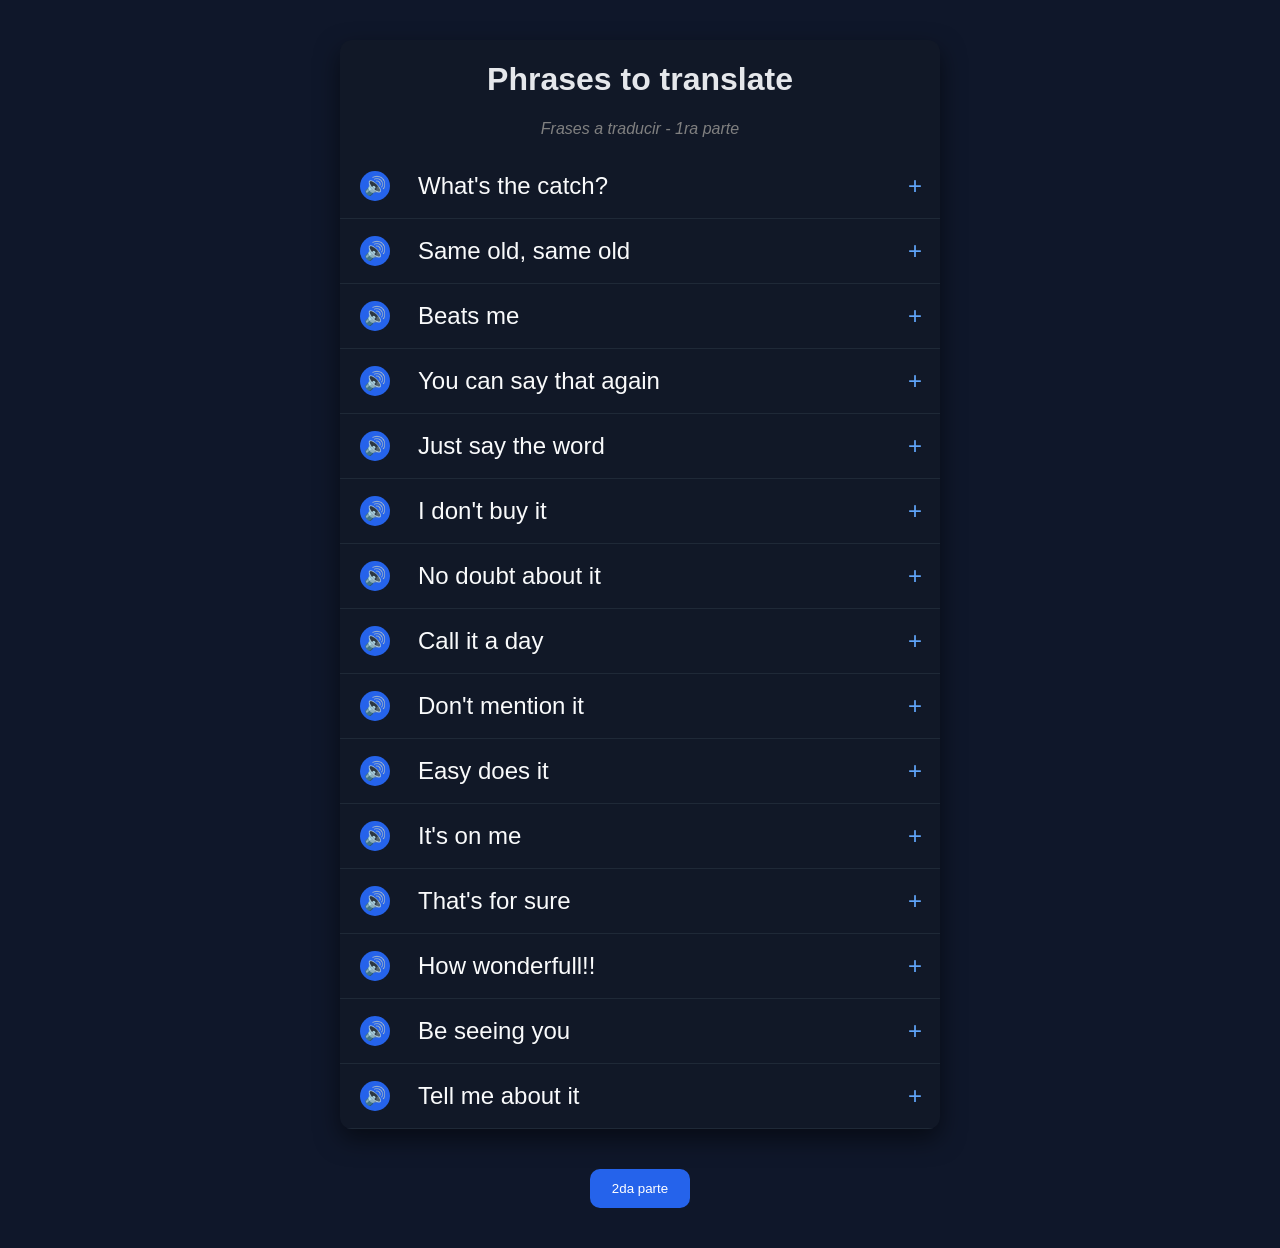
==== index.html @ 25a65ee1 "Primer commit" ====
<!DOCTYPE html>
<html>
<head>
	<meta charset="utf-8">
	<meta name="viewport" content="width=device-width, initial-scale=1">
	<title>Frases a traducir - 1ra parte</title>
</head>
<body>

<!--Style CSS-->
<style type="text/css">
	body {
	  background: #0f172a; /* fondo general */
	  color: #e5e7eb;
	  font-family: sans-serif;
	  font-size: 16px;
	}

	.faq {
	  max-width: 600px;
	  margin: 40px auto;
	  background: #111827;
	  border-radius: 12px;
	  overflow: hidden;
	  box-shadow: 0 10px 25px rgba(0,0,0,0.5);
	}

	.faq-item {
	  border-bottom: 1px solid #1f2937;
	}

	.faq-question {
	  width: 100%;
	  padding: 18px;
	  background: none;
	  border: none;
	  color: #f9fafb;
	  text-align: left;
	  font-size: 1.5em;/*16px*/
	  cursor: pointer;

	  display: flex;
	  justify-content: space-between;
	  align-items: center;

	  transition: background 0.2s ease;
	}

	.faq-question:hover {
	  background: #1f2937;
	}

	.faq-answer {
	  max-height: 0;
	  overflow: hidden;
	  transition: max-height 0.35s ease;
	  color: #9ca3af;
	  line-height: 1.6;
	  padding: 0 18px;
	}

	.faq-item.active .faq-answer {
	  max-height: 200px;
	  padding: 0 18px 18px;
	}

	.icon {
	  font-size: 1em;/*18px*/
	  color: #60a5fa;
	  transition: transform 1.0s ease;/*0.3s*/
	}

	.faq-item.active .icon {
	  transform: rotate(45deg);
	}

	/* efecto sutil cuando está abierto */
	.faq-item.active .faq-question {
	  color: #60a5fa;
	}

	/* INPUTS */
	input {
	  width: 100%;
	  padding-left: 8px;/*8px*/
	  margin-bottom: 8px;/*8px*/
	  margin-top: 16px;
	  border-radius: 4px;/*8px*/
	  border: none;
	  background: #2a2a2a;
	  color: #888;/*#ffffff*/
	  font-size: 1.5em;/*16px*/
	}

	/* Placeholder */
	input::placeholder {
	  color: #888;/*#888*/
	  font-size: 1em;/*16px*/
	}

	/* FOCUS */
	input:focus {
	  outline: none;
	  background: #333;
	}

	h1 {
		text-align: center;
	}

	p {
		text-align: center;
		color: grey;
	}

	/*para leer en pc y moviles*/
	.container {
	  width: 100%;
	  margin: 0 auto;
	}

	@media (min-width: 1024px) {
	  .container {
	    width: 40%;
	    max-width: 700px; /* evita que sea demasiado ancho */
	  }
	}

	* {
	  box-sizing: border-box;
	}

	/*boton del audio*/
	.audio-btn-circle {
	  width: 30px;
	  height: 30px;
	  background: #2563eb; /* azul */
	  color: white;
	  border: none;
	  border-radius: 50%;
	  cursor: pointer;
	  font-size: 18px;
	  display: flex;
	  align-items: center;
	  justify-content: center;
	  transition: all 0.3s ease;
	  margin-left: 20px;
	}

	.audio-btn-circle:hover {
	  background: #1f2937;/*#1d4ed8*/
	  transform: scale(1.3);
	}

	.audio-btn-circle:active {
	  transform: scale(0.9);
	}


	.faq-header {
	  display: flex;
	  align-items: center;
	  gap: 10px;
	}

	/* opcional: que el acordeón ocupe todo el ancho 
	.faq-question {
	  flex: 1;
	  text-align: left;
	}*/

	/*boton siguiente*/
	.btn-sgte {
	  display: block;
	  /*margin-left: auto;*/
	  margin: 0 auto;
	  margin-bottom: 40px;
	  background-color: #2563eb;
	  color: white;
	  border: none;
	  padding: 12px 22px;
	  border-radius: 10px;
	  font-weight: normal;
	  cursor: pointer;
	  transition: 0.2s;
	}

	.btn-sgte:hover {
	  background-color: #1d4ed8;
	}
</style>

<!--Cuestionario-->
<div class="faq">
	<h1>Phrases to translate</h1>
	<p><em>Frases a traducir - 1ra parte</em></p>

	<!--What's the catch?-->
	<div class="faq-item">
	  <div class="faq-header">
	    <button class="audio-btn-circle"
	      onclick="document.getElementById('audio1').play()">
	      🔊
	    </button>
	    <button class="faq-question" aria-expanded="false">
	      What's the catch?
	      <span class="icon">+</span>
	    </button>
	    <audio id="audio1" src="audio/whats_the_catch.mp3"></audio>
	  </div>
		<div class="faq-answer">
			<input type="text" name="" placeholder="Translate">
		</div>
	</div>

	<!--Same old, same old-->
	<div class="faq-item">
	  <div class="faq-header">
	    <button class="audio-btn-circle"
	      onclick="document.getElementById('audio2').play()">
	      🔊
	    </button>
	    <button class="faq-question" aria-expanded="false">
	      Same old, same old
	      <span class="icon">+</span>
	    </button>
	    <audio id="audio2" src="audio/same_old.mp3"></audio>
	  </div>
		<div class="faq-answer">
			<input type="text" name="" placeholder="Translate">
		</div>
	</div>

	<!--Beats me-->
	<div class="faq-item">
	  <div class="faq-header">
	    <button class="audio-btn-circle"
	      onclick="document.getElementById('audio3').play()">
	      🔊
	    </button>
	    <button class="faq-question" aria-expanded="false">
	      Beats me
	      <span class="icon">+</span>
	    </button>
	    <audio id="audio3" src="audio/beat_me.mp3"></audio>
	  </div>
		<div class="faq-answer">
			<input type="text" name="" placeholder="Translate">
		</div>
	</div>

	<!--You can say that again-->
	<div class="faq-item">
	  <div class="faq-header">
	    <button class="audio-btn-circle"
	      onclick="document.getElementById('audio4').play()">
	      🔊
	    </button>
	    <button class="faq-question" aria-expanded="false">
	      You can say that again
	      <span class="icon">+</span>
	    </button>
	    <audio id="audio4" src="audio/you_can_say_that_again.mp3"></audio>
	  </div>
		<div class="faq-answer">
			<input type="text" name="" placeholder="Translate">
		</div>
	</div>

	<!--Just say the word-->
	<div class="faq-item">
	  <div class="faq-header">
	    <button class="audio-btn-circle"
	      onclick="document.getElementById('audio5').play()">
	      🔊
	    </button>
	    <button class="faq-question" aria-expanded="false">
	      Just say the word
	      <span class="icon">+</span>
	    </button>
	    <audio id="audio5" src="audio/just_say_the_word.mp3"></audio>
	  </div>
		<div class="faq-answer">
			<input type="text" name="" placeholder="Translate">
		</div>
	</div>

	<!--I don't buy it-->
	<div class="faq-item">
	  <div class="faq-header">
	    <button class="audio-btn-circle"
	      onclick="document.getElementById('audio6').play()">
	      🔊
	    </button>
	    <button class="faq-question" aria-expanded="false">
	      I don't buy it
	      <span class="icon">+</span>
	    </button>
	    <audio id="audio6" src="audio/i_dont_buy_it.mp3"></audio>
	  </div>
		<div class="faq-answer">
			<input type="text" name="" placeholder="Translate">
		</div>
	</div>

	<!--No doubt about it-->
	<div class="faq-item">
	  <div class="faq-header">
	    <button class="audio-btn-circle"
	      onclick="document.getElementById('audio7').play()">
	      🔊
	    </button>
	    <button class="faq-question" aria-expanded="false">
	      No doubt about it
	      <span class="icon">+</span>
	    </button>
	    <audio id="audio7" src="audio/no_doubt_about_it.mp3"></audio>
	  </div>
		<div class="faq-answer">
			<input type="text" name="" placeholder="Translate">
		</div>
	</div>

	<!--Call it a day-->
	<div class="faq-item">
	  <div class="faq-header">
	    <button class="audio-btn-circle"
	      onclick="document.getElementById('audio8').play()">
	      🔊
	    </button>
	    <button class="faq-question" aria-expanded="false">
	      Call it a day
	      <span class="icon">+</span>
	    </button>
	    <audio id="audio8" src="audio/call_it_a_day.mp3"></audio>
	  </div>
		<div class="faq-answer">
			<input type="text" name="" placeholder="Translate">
		</div>
	</div>

	<!--Don't mention it-->
	<div class="faq-item">
	  <div class="faq-header">
	    <button class="audio-btn-circle"
	      onclick="document.getElementById('audio9').play()">
	      🔊
	    </button>
	    <button class="faq-question" aria-expanded="false">
	      Don't mention it
	      <span class="icon">+</span>
	    </button>
	    <audio id="audio9" src="audio/dont_mention_it.mp3"></audio>
	  </div>
		<div class="faq-answer">
			<input type="text" name="" placeholder="Translate">
		</div>
	</div>

	<!--Easy does it-->
	<div class="faq-item">
	  <div class="faq-header">
	    <button class="audio-btn-circle"
	      onclick="document.getElementById('audio10').play()">
	      🔊
	    </button>
	    <button class="faq-question" aria-expanded="false">
	      Easy does it
	      <span class="icon">+</span>
	    </button>
	    <audio id="audio10" src="audio/easy_does_it.mp3"></audio>
	  </div>
		<div class="faq-answer">
			<input type="text" name="" placeholder="Translate">
		</div>
	</div>

	<!--It's on me-->
	<div class="faq-item">
	  <div class="faq-header">
	    <button class="audio-btn-circle"
	      onclick="document.getElementById('audio11').play()">
	      🔊
	    </button>
	    <button class="faq-question" aria-expanded="false">
	      It's on me
	      <span class="icon">+</span>
	    </button>
	    <audio id="audio11" src="audio/its_on_me.mp3"></audio>
	  </div>
		<div class="faq-answer">
			<input type="text" name="" placeholder="Translate">
		</div>
	</div>

	<!--That's for sure-->
	<div class="faq-item">
	  <div class="faq-header">
	    <button class="audio-btn-circle"
	      onclick="document.getElementById('audio12').play()">
	      🔊
	    </button>
	    <button class="faq-question" aria-expanded="false">
	      That's for sure
	      <span class="icon">+</span>
	    </button>
	    <audio id="audio12" src="audio/thats_for_sure.mp3"></audio>
	  </div>
		<div class="faq-answer">
			<input type="text" name="" placeholder="Translate">
		</div>
	</div>

	<!--How wonderfull!!-->
	<div class="faq-item">
	  <div class="faq-header">
	    <button class="audio-btn-circle"
	      onclick="document.getElementById('audio13').play()">
	      🔊
	    </button>
	    <button class="faq-question" aria-expanded="false">
	      How wonderfull!!
	      <span class="icon">+</span>
	    </button>
	    <audio id="audio13" src="audio/how_wonderfull.mp3"></audio>
	  </div>
		<div class="faq-answer">
			<input type="text" name="" placeholder="Translate">
		</div>
	</div>

	<!--Be seeing you-->
	<div class="faq-item">
	  <div class="faq-header">
	    <button class="audio-btn-circle"
	      onclick="document.getElementById('audio14').play()">
	      🔊
	    </button>
	    <button class="faq-question" aria-expanded="false">
	      Be seeing you
	      <span class="icon">+</span>
	    </button>
	    <audio id="audio14" src="audio/be_seeing_you.mp3"></audio>
	  </div>
		<div class="faq-answer">
			<input type="text" name="" placeholder="Translate">
		</div>
	</div>

	<!--Tell me about it-->
	<div class="faq-item">
	  <div class="faq-header">
	    <button class="audio-btn-circle"
	      onclick="document.getElementById('audio15').play()">
	      🔊
	    </button>
	    <button class="faq-question" aria-expanded="false">
	      Tell me about it
	      <span class="icon">+</span>
	    </button>
	    <audio id="audio15" src="audio/tell_me_about_it.mp3"></audio>
	  </div>
		<div class="faq-answer">
			<input type="text" name="" placeholder="Translate">
		</div>
	</div>

</div>

<!--boton siguiente-->
<button class="btn-sgte" onclick="ir_2da_parte()">2da parte</button>

<script>
function ir_2da_parte() {
  window.location.href = "2da_parte/index.html";
}
</script>

<!--Script-->
<script type="text/javascript">
	const items = document.querySelectorAll(".faq-item");

	items.forEach(item => {
	  const button = item.querySelector(".faq-question");

	  button.addEventListener("click", () => {
	    const isOpen = item.classList.contains("active");

	    // cerrar todos (modo acordeón clásico)
	    items.forEach(i => {
	      i.classList.remove("active");
	      i.querySelector(".faq-question").setAttribute("aria-expanded", "false");
	    });

	    // abrir el actual si estaba cerrado
	    if (!isOpen) {
	      item.classList.add("active");
	      button.setAttribute("aria-expanded", "true");
	    }
	  });
	});
</script>

</body>
</html>
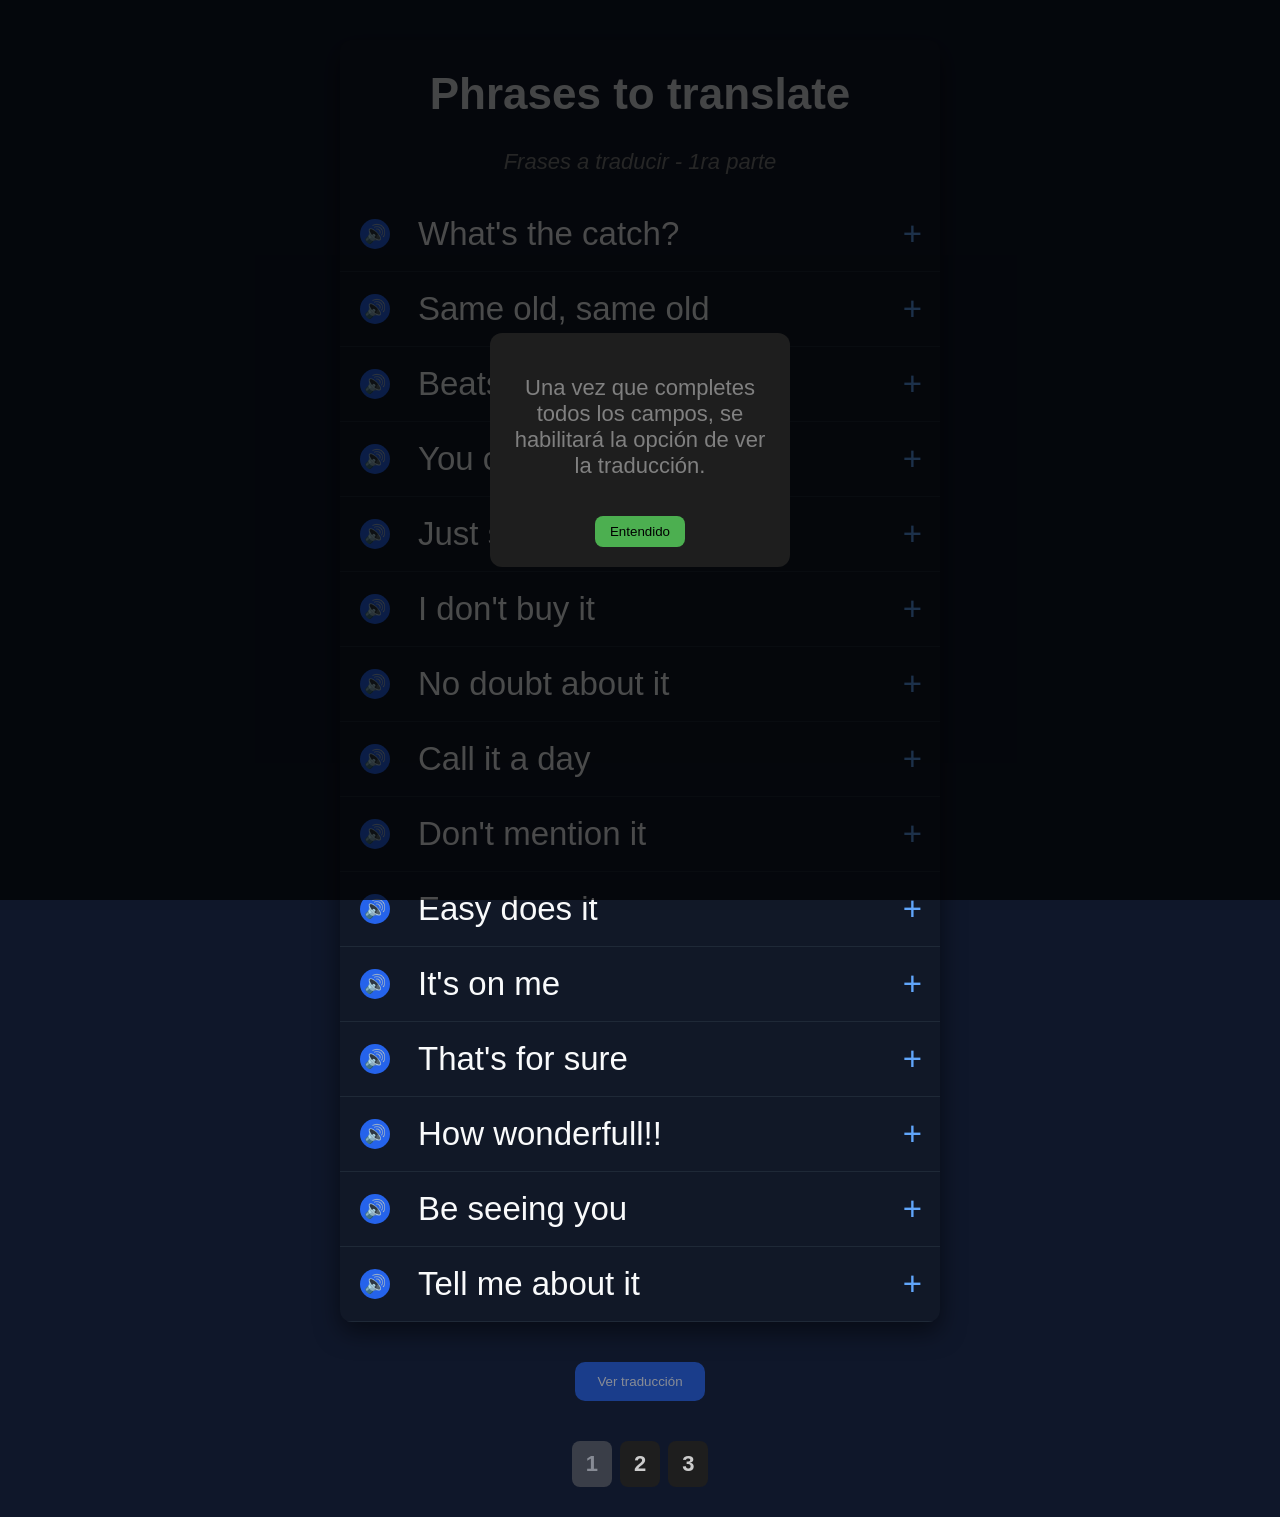
==== commit 45167857: "Descripción de los cambios" ====
--- a/index.html
+++ b/index.html
@@ -1,505 +1,346 @@
 <!DOCTYPE html>
-<html>
+<html lang="es">
+
 <head>
-	<meta charset="utf-8">
-	<meta name="viewport" content="width=device-width, initial-scale=1">
-	<title>Frases a traducir - 1ra parte</title>
+  <meta charset="utf-8">
+  <meta name="viewport" content="width=device-width, initial-scale=1">
+  <title>index</title>
+  <link rel="stylesheet" href="css/style.css">
 </head>
+
 <body>
-
-<!--Style CSS-->
-<style type="text/css">
-	body {
-	  background: #0f172a; /* fondo general */
-	  color: #e5e7eb;
-	  font-family: sans-serif;
-	  font-size: 16px;
-	}
-
-	.faq {
-	  max-width: 600px;
-	  margin: 40px auto;
-	  background: #111827;
-	  border-radius: 12px;
-	  overflow: hidden;
-	  box-shadow: 0 10px 25px rgba(0,0,0,0.5);
-	}
-
-	.faq-item {
-	  border-bottom: 1px solid #1f2937;
-	}
-
-	.faq-question {
-	  width: 100%;
-	  padding: 18px;
-	  background: none;
-	  border: none;
-	  color: #f9fafb;
-	  text-align: left;
-	  font-size: 1.5em;/*16px*/
-	  cursor: pointer;
-
-	  display: flex;
-	  justify-content: space-between;
-	  align-items: center;
-
-	  transition: background 0.2s ease;
-	}
-
-	.faq-question:hover {
-	  background: #1f2937;
-	}
-
-	.faq-answer {
-	  max-height: 0;
-	  overflow: hidden;
-	  transition: max-height 0.35s ease;
-	  color: #9ca3af;
-	  line-height: 1.6;
-	  padding: 0 18px;
-	}
-
-	.faq-item.active .faq-answer {
-	  max-height: 200px;
-	  padding: 0 18px 18px;
-	}
-
-	.icon {
-	  font-size: 1em;/*18px*/
-	  color: #60a5fa;
-	  transition: transform 1.0s ease;/*0.3s*/
-	}
-
-	.faq-item.active .icon {
-	  transform: rotate(45deg);
-	}
-
-	/* efecto sutil cuando está abierto */
-	.faq-item.active .faq-question {
-	  color: #60a5fa;
-	}
-
-	/* INPUTS */
-	input {
-	  width: 100%;
-	  padding-left: 8px;/*8px*/
-	  margin-bottom: 8px;/*8px*/
-	  margin-top: 16px;
-	  border-radius: 4px;/*8px*/
-	  border: none;
-	  background: #2a2a2a;
-	  color: #888;/*#ffffff*/
-	  font-size: 1.5em;/*16px*/
-	}
-
-	/* Placeholder */
-	input::placeholder {
-	  color: #888;/*#888*/
-	  font-size: 1em;/*16px*/
-	}
-
-	/* FOCUS */
-	input:focus {
-	  outline: none;
-	  background: #333;
-	}
-
-	h1 {
-		text-align: center;
-	}
-
-	p {
-		text-align: center;
-		color: grey;
-	}
-
-	/*para leer en pc y moviles*/
-	.container {
-	  width: 100%;
-	  margin: 0 auto;
-	}
-
-	@media (min-width: 1024px) {
-	  .container {
-	    width: 40%;
-	    max-width: 700px; /* evita que sea demasiado ancho */
-	  }
-	}
-
-	* {
-	  box-sizing: border-box;
-	}
-
-	/*boton del audio*/
-	.audio-btn-circle {
-	  width: 30px;
-	  height: 30px;
-	  background: #2563eb; /* azul */
-	  color: white;
-	  border: none;
-	  border-radius: 50%;
-	  cursor: pointer;
-	  font-size: 18px;
-	  display: flex;
-	  align-items: center;
-	  justify-content: center;
-	  transition: all 0.3s ease;
-	  margin-left: 20px;
-	}
-
-	.audio-btn-circle:hover {
-	  background: #1f2937;/*#1d4ed8*/
-	  transform: scale(1.3);
-	}
-
-	.audio-btn-circle:active {
-	  transform: scale(0.9);
-	}
-
-
-	.faq-header {
-	  display: flex;
-	  align-items: center;
-	  gap: 10px;
-	}
-
-	/* opcional: que el acordeón ocupe todo el ancho 
-	.faq-question {
-	  flex: 1;
-	  text-align: left;
-	}*/
-
-	/*boton siguiente*/
-	.btn-sgte {
-	  display: block;
-	  /*margin-left: auto;*/
-	  margin: 0 auto;
-	  margin-bottom: 40px;
-	  background-color: #2563eb;
-	  color: white;
-	  border: none;
-	  padding: 12px 22px;
-	  border-radius: 10px;
-	  font-weight: normal;
-	  cursor: pointer;
-	  transition: 0.2s;
-	}
-
-	.btn-sgte:hover {
-	  background-color: #1d4ed8;
-	}
-</style>
-
-<!--Cuestionario-->
+<!--POP-UP-->
+<div id="popup" class="popup">
+  <div class="popup-content">
+    <p>
+      Una vez que completes todos los campos, se habilitará la opción de ver la traducción.
+    </p>
+    <button onclick="cerrarPopup()">Entendido</button>
+  </div>
+</div>
+
 <div class="faq">
-	<h1>Phrases to translate</h1>
-	<p><em>Frases a traducir - 1ra parte</em></p>
-
-	<!--What's the catch?-->
-	<div class="faq-item">
-	  <div class="faq-header">
-	    <button class="audio-btn-circle"
-	      onclick="document.getElementById('audio1').play()">
-	      🔊
-	    </button>
-	    <button class="faq-question" aria-expanded="false">
-	      What's the catch?
-	      <span class="icon">+</span>
-	    </button>
-	    <audio id="audio1" src="audio/whats_the_catch.mp3"></audio>
-	  </div>
-		<div class="faq-answer">
-			<input type="text" name="" placeholder="Translate">
-		</div>
-	</div>
-
-	<!--Same old, same old-->
-	<div class="faq-item">
-	  <div class="faq-header">
-	    <button class="audio-btn-circle"
-	      onclick="document.getElementById('audio2').play()">
-	      🔊
-	    </button>
-	    <button class="faq-question" aria-expanded="false">
-	      Same old, same old
-	      <span class="icon">+</span>
-	    </button>
-	    <audio id="audio2" src="audio/same_old.mp3"></audio>
-	  </div>
-		<div class="faq-answer">
-			<input type="text" name="" placeholder="Translate">
-		</div>
-	</div>
-
-	<!--Beats me-->
-	<div class="faq-item">
-	  <div class="faq-header">
-	    <button class="audio-btn-circle"
-	      onclick="document.getElementById('audio3').play()">
-	      🔊
-	    </button>
-	    <button class="faq-question" aria-expanded="false">
-	      Beats me
-	      <span class="icon">+</span>
-	    </button>
-	    <audio id="audio3" src="audio/beat_me.mp3"></audio>
-	  </div>
-		<div class="faq-answer">
-			<input type="text" name="" placeholder="Translate">
-		</div>
-	</div>
-
-	<!--You can say that again-->
-	<div class="faq-item">
-	  <div class="faq-header">
-	    <button class="audio-btn-circle"
-	      onclick="document.getElementById('audio4').play()">
-	      🔊
-	    </button>
-	    <button class="faq-question" aria-expanded="false">
-	      You can say that again
-	      <span class="icon">+</span>
-	    </button>
-	    <audio id="audio4" src="audio/you_can_say_that_again.mp3"></audio>
-	  </div>
-		<div class="faq-answer">
-			<input type="text" name="" placeholder="Translate">
-		</div>
-	</div>
-
-	<!--Just say the word-->
-	<div class="faq-item">
-	  <div class="faq-header">
-	    <button class="audio-btn-circle"
-	      onclick="document.getElementById('audio5').play()">
-	      🔊
-	    </button>
-	    <button class="faq-question" aria-expanded="false">
-	      Just say the word
-	      <span class="icon">+</span>
-	    </button>
-	    <audio id="audio5" src="audio/just_say_the_word.mp3"></audio>
-	  </div>
-		<div class="faq-answer">
-			<input type="text" name="" placeholder="Translate">
-		</div>
-	</div>
-
-	<!--I don't buy it-->
-	<div class="faq-item">
-	  <div class="faq-header">
-	    <button class="audio-btn-circle"
-	      onclick="document.getElementById('audio6').play()">
-	      🔊
-	    </button>
-	    <button class="faq-question" aria-expanded="false">
-	      I don't buy it
-	      <span class="icon">+</span>
-	    </button>
-	    <audio id="audio6" src="audio/i_dont_buy_it.mp3"></audio>
-	  </div>
-		<div class="faq-answer">
-			<input type="text" name="" placeholder="Translate">
-		</div>
-	</div>
-
-	<!--No doubt about it-->
-	<div class="faq-item">
-	  <div class="faq-header">
-	    <button class="audio-btn-circle"
-	      onclick="document.getElementById('audio7').play()">
-	      🔊
-	    </button>
-	    <button class="faq-question" aria-expanded="false">
-	      No doubt about it
-	      <span class="icon">+</span>
-	    </button>
-	    <audio id="audio7" src="audio/no_doubt_about_it.mp3"></audio>
-	  </div>
-		<div class="faq-answer">
-			<input type="text" name="" placeholder="Translate">
-		</div>
-	</div>
-
-	<!--Call it a day-->
-	<div class="faq-item">
-	  <div class="faq-header">
-	    <button class="audio-btn-circle"
-	      onclick="document.getElementById('audio8').play()">
-	      🔊
-	    </button>
-	    <button class="faq-question" aria-expanded="false">
-	      Call it a day
-	      <span class="icon">+</span>
-	    </button>
-	    <audio id="audio8" src="audio/call_it_a_day.mp3"></audio>
-	  </div>
-		<div class="faq-answer">
-			<input type="text" name="" placeholder="Translate">
-		</div>
-	</div>
-
-	<!--Don't mention it-->
-	<div class="faq-item">
-	  <div class="faq-header">
-	    <button class="audio-btn-circle"
-	      onclick="document.getElementById('audio9').play()">
-	      🔊
-	    </button>
-	    <button class="faq-question" aria-expanded="false">
-	      Don't mention it
-	      <span class="icon">+</span>
-	    </button>
-	    <audio id="audio9" src="audio/dont_mention_it.mp3"></audio>
-	  </div>
-		<div class="faq-answer">
-			<input type="text" name="" placeholder="Translate">
-		</div>
-	</div>
-
-	<!--Easy does it-->
-	<div class="faq-item">
-	  <div class="faq-header">
-	    <button class="audio-btn-circle"
-	      onclick="document.getElementById('audio10').play()">
-	      🔊
-	    </button>
-	    <button class="faq-question" aria-expanded="false">
-	      Easy does it
-	      <span class="icon">+</span>
-	    </button>
-	    <audio id="audio10" src="audio/easy_does_it.mp3"></audio>
-	  </div>
-		<div class="faq-answer">
-			<input type="text" name="" placeholder="Translate">
-		</div>
-	</div>
-
-	<!--It's on me-->
-	<div class="faq-item">
-	  <div class="faq-header">
-	    <button class="audio-btn-circle"
-	      onclick="document.getElementById('audio11').play()">
-	      🔊
-	    </button>
-	    <button class="faq-question" aria-expanded="false">
-	      It's on me
-	      <span class="icon">+</span>
-	    </button>
-	    <audio id="audio11" src="audio/its_on_me.mp3"></audio>
-	  </div>
-		<div class="faq-answer">
-			<input type="text" name="" placeholder="Translate">
-		</div>
-	</div>
-
-	<!--That's for sure-->
-	<div class="faq-item">
-	  <div class="faq-header">
-	    <button class="audio-btn-circle"
-	      onclick="document.getElementById('audio12').play()">
-	      🔊
-	    </button>
-	    <button class="faq-question" aria-expanded="false">
-	      That's for sure
-	      <span class="icon">+</span>
-	    </button>
-	    <audio id="audio12" src="audio/thats_for_sure.mp3"></audio>
-	  </div>
-		<div class="faq-answer">
-			<input type="text" name="" placeholder="Translate">
-		</div>
-	</div>
-
-	<!--How wonderfull!!-->
-	<div class="faq-item">
-	  <div class="faq-header">
-	    <button class="audio-btn-circle"
-	      onclick="document.getElementById('audio13').play()">
-	      🔊
-	    </button>
-	    <button class="faq-question" aria-expanded="false">
-	      How wonderfull!!
-	      <span class="icon">+</span>
-	    </button>
-	    <audio id="audio13" src="audio/how_wonderfull.mp3"></audio>
-	  </div>
-		<div class="faq-answer">
-			<input type="text" name="" placeholder="Translate">
-		</div>
-	</div>
-
-	<!--Be seeing you-->
-	<div class="faq-item">
-	  <div class="faq-header">
-	    <button class="audio-btn-circle"
-	      onclick="document.getElementById('audio14').play()">
-	      🔊
-	    </button>
-	    <button class="faq-question" aria-expanded="false">
-	      Be seeing you
-	      <span class="icon">+</span>
-	    </button>
-	    <audio id="audio14" src="audio/be_seeing_you.mp3"></audio>
-	  </div>
-		<div class="faq-answer">
-			<input type="text" name="" placeholder="Translate">
-		</div>
-	</div>
-
-	<!--Tell me about it-->
-	<div class="faq-item">
-	  <div class="faq-header">
-	    <button class="audio-btn-circle"
-	      onclick="document.getElementById('audio15').play()">
-	      🔊
-	    </button>
-	    <button class="faq-question" aria-expanded="false">
-	      Tell me about it
-	      <span class="icon">+</span>
-	    </button>
-	    <audio id="audio15" src="audio/tell_me_about_it.mp3"></audio>
-	  </div>
-		<div class="faq-answer">
-			<input type="text" name="" placeholder="Translate">
-		</div>
-	</div>
+  <h1>Phrases to translate</h1>
+  <p><em>Frases a traducir - 1ra parte</em></p>
+
+<!--What's the catch?-->
+  <div class="faq-item">
+    <div class="faq-header">
+      <button class="audio-btn-circle"
+        onclick="document.getElementById('audio1').play()">
+        🔊
+      </button>
+      <button class="faq-question" aria-expanded="false">
+        What's the catch?
+        <span class="icon">+</span>
+      </button>
+      <audio id="audio1" src="audio/whats_the_catch.mp3"></audio>
+    </div>
+    <div class="faq-answer">
+      <input type="text" name="" placeholder="Translate">
+    </div>
+  </div>
+
+<!--Same old, same old-->
+  <div class="faq-item">
+    <div class="faq-header">
+      <button class="audio-btn-circle"
+        onclick="document.getElementById('audio2').play()">
+        🔊
+      </button>
+      <button class="faq-question" aria-expanded="false">
+        Same old, same old
+        <span class="icon">+</span>
+      </button>
+      <audio id="audio2" src="audio/same_old.mp3"></audio>
+    </div>
+    <div class="faq-answer">
+      <input type="text" name="" placeholder="Translate">
+    </div>
+  </div>
+
+<!--Beats me-->
+  <div class="faq-item">
+    <div class="faq-header">
+      <button class="audio-btn-circle"
+        onclick="document.getElementById('audio3').play()">
+        🔊
+      </button>
+      <button class="faq-question" aria-expanded="false">
+        Beats me
+        <span class="icon">+</span>
+      </button>
+      <audio id="audio3" src="audio/beat_me.mp3"></audio>
+    </div>
+    <div class="faq-answer">
+      <input type="text" name="" placeholder="Translate">
+    </div>
+  </div>
+
+<!--You can say that again-->
+  <div class="faq-item">
+    <div class="faq-header">
+      <button class="audio-btn-circle"
+        onclick="document.getElementById('audio4').play()">
+        🔊
+      </button>
+      <button class="faq-question" aria-expanded="false">
+        You can say that again
+        <span class="icon">+</span>
+      </button>
+      <audio id="audio4" src="audio/you_can_say_that_again.mp3"></audio>
+    </div>
+    <div class="faq-answer">
+      <input type="text" name="" placeholder="Translate">
+    </div>
+  </div>
+
+<!--Just say the word-->
+  <div class="faq-item">
+    <div class="faq-header">
+      <button class="audio-btn-circle"
+        onclick="document.getElementById('audio5').play()">
+        🔊
+      </button>
+      <button class="faq-question" aria-expanded="false">
+        Just say the word
+        <span class="icon">+</span>
+      </button>
+      <audio id="audio5" src="audio/just_say_the_word.mp3"></audio>
+    </div>
+    <div class="faq-answer">
+      <input type="text" name="" placeholder="Translate">
+    </div>
+  </div>
+
+<!--I don't buy it-->
+  <div class="faq-item">
+    <div class="faq-header">
+      <button class="audio-btn-circle"
+        onclick="document.getElementById('audio6').play()">
+        🔊
+      </button>
+      <button class="faq-question" aria-expanded="false">
+        I don't buy it
+        <span class="icon">+</span>
+      </button>
+      <audio id="audio6" src="audio/i_dont_buy_it.mp3"></audio>
+    </div>
+    <div class="faq-answer">
+      <input type="text" name="" placeholder="Translate">
+    </div>
+  </div>
+
+<!--No doubt about it-->
+  <div class="faq-item">
+    <div class="faq-header">
+      <button class="audio-btn-circle"
+        onclick="document.getElementById('audio7').play()">
+        🔊
+      </button>
+      <button class="faq-question" aria-expanded="false">
+        No doubt about it
+        <span class="icon">+</span>
+      </button>
+      <audio id="audio7" src="audio/no_doubt_about_it.mp3"></audio>
+    </div>
+    <div class="faq-answer">
+      <input type="text" name="" placeholder="Translate">
+    </div>
+  </div>
+
+<!--Call it a day-->
+  <div class="faq-item">
+    <div class="faq-header">
+      <button class="audio-btn-circle"
+        onclick="document.getElementById('audio8').play()">
+        🔊
+      </button>
+      <button class="faq-question" aria-expanded="false">
+        Call it a day
+        <span class="icon">+</span>
+      </button>
+      <audio id="audio8" src="audio/call_it_a_day.mp3"></audio>
+    </div>
+    <div class="faq-answer">
+      <input type="text" name="" placeholder="Translate">
+    </div>
+  </div>
+
+<!--Don't mention it-->
+  <div class="faq-item">
+    <div class="faq-header">
+      <button class="audio-btn-circle"
+        onclick="document.getElementById('audio9').play()">
+        🔊
+      </button>
+      <button class="faq-question" aria-expanded="false">
+        Don't mention it
+        <span class="icon">+</span>
+      </button>
+      <audio id="audio9" src="audio/dont_mention_it.mp3"></audio>
+    </div>
+    <div class="faq-answer">
+      <input type="text" name="" placeholder="Translate">
+    </div>
+  </div>
+
+<!--Easy does it-->
+  <div class="faq-item">
+    <div class="faq-header">
+      <button class="audio-btn-circle"
+        onclick="document.getElementById('audio10').play()">
+        🔊
+      </button>
+      <button class="faq-question" aria-expanded="false">
+        Easy does it
+        <span class="icon">+</span>
+      </button>
+      <audio id="audio10" src="audio/easy_does_it.mp3"></audio>
+    </div>
+    <div class="faq-answer">
+      <input type="text" name="" placeholder="Translate">
+    </div>
+  </div>
+
+<!--It's on me-->
+  <div class="faq-item">
+    <div class="faq-header">
+      <button class="audio-btn-circle"
+        onclick="document.getElementById('audio11').play()">
+        🔊
+      </button>
+      <button class="faq-question" aria-expanded="false">
+        It's on me
+        <span class="icon">+</span>
+      </button>
+      <audio id="audio11" src="audio/its_on_me.mp3"></audio>
+    </div>
+    <div class="faq-answer">
+      <input type="text" name="" placeholder="Translate">
+    </div>
+  </div>
+
+<!--That's for sure-->
+  <div class="faq-item">
+    <div class="faq-header">
+      <button class="audio-btn-circle"
+        onclick="document.getElementById('audio12').play()">
+        🔊
+      </button>
+      <button class="faq-question" aria-expanded="false">
+        That's for sure
+        <span class="icon">+</span>
+      </button>
+      <audio id="audio12" src="audio/thats_for_sure.mp3"></audio>
+    </div>
+    <div class="faq-answer">
+      <input type="text" name="" placeholder="Translate">
+    </div>
+  </div>
+
+<!--How wonderfull!!-->
+  <div class="faq-item">
+    <div class="faq-header">
+      <button class="audio-btn-circle"
+        onclick="document.getElementById('audio13').play()">
+        🔊
+      </button>
+      <button class="faq-question" aria-expanded="false">
+        How wonderfull!!
+        <span class="icon">+</span>
+      </button>
+      <audio id="audio13" src="audio/how_wonderfull.mp3"></audio>
+    </div>
+    <div class="faq-answer">
+      <input type="text" name="" placeholder="Translate">
+    </div>
+  </div>
+
+<!--Be seeing you-->
+  <div class="faq-item">
+    <div class="faq-header">
+      <button class="audio-btn-circle"
+        onclick="document.getElementById('audio14').play()">
+        🔊
+      </button>
+      <button class="faq-question" aria-expanded="false">
+        Be seeing you
+        <span class="icon">+</span>
+      </button>
+      <audio id="audio14" src="audio/be_seeing_you.mp3"></audio>
+    </div>
+    <div class="faq-answer">
+      <input type="text" name="" placeholder="Translate">
+    </div>
+  </div>
+
+<!--Tell me about it-->
+  <div class="faq-item">
+    <div class="faq-header">
+      <button class="audio-btn-circle"
+        onclick="document.getElementById('audio15').play()">
+        🔊
+      </button>
+      <button class="faq-question" aria-expanded="false">
+        Tell me about it
+        <span class="icon">+</span>
+      </button>
+      <audio id="audio15" src="audio/tell_me_about_it.mp3"></audio>
+    </div>
+    <div class="faq-answer">
+      <input type="text" name="" placeholder="Translate">
+    </div>
+  </div>
 
 </div>
 
-<!--boton siguiente-->
-<button class="btn-sgte" onclick="ir_2da_parte()">2da parte</button>
-
-<script>
-function ir_2da_parte() {
-  window.location.href = "2da_parte/index.html";
-}
-</script>
-
-<!--Script-->
-<script type="text/javascript">
-	const items = document.querySelectorAll(".faq-item");
-
-	items.forEach(item => {
-	  const button = item.querySelector(".faq-question");
-
-	  button.addEventListener("click", () => {
-	    const isOpen = item.classList.contains("active");
-
-	    // cerrar todos (modo acordeón clásico)
-	    items.forEach(i => {
-	      i.classList.remove("active");
-	      i.querySelector(".faq-question").setAttribute("aria-expanded", "false");
-	    });
-
-	    // abrir el actual si estaba cerrado
-	    if (!isOpen) {
-	      item.classList.add("active");
-	      button.setAttribute("aria-expanded", "true");
-	    }
-	  });
-	});
-</script>
-
+<!--TRADUCCIONES-->
+<div id="modal" class="modal oculto">
+  <div class="modal-contenido">
+    <span class="cerrar" onclick="cerrarModal()">x</span>
+
+    <h2>Traducciones</h2>
+
+    <ul>
+      <li>What's the catch? - ¿Cuál es el truco?</li>
+      <li>Same old, same old - Lo mismo de siempre</li>
+      <li>Beats me - Ni idea</li>
+      <li>You can say that again - Tienes toda la razon</li>
+      <li>Just say the word - Solo dilo</li>
+      <li>I'dont buy it - No me lo creo</li>
+      <li>No doubt about it - Sin lugar a dudas</li>
+      <li>Call it a day - Dar algo por terminado</li>
+      <li>Don't mention it - Ni lo menciones</li>
+      <li>Easy does it - Con calma</li>
+      <li>I'ts on me - Yo invito</li>
+      <li>That's for sure - Eso es seguro</li>
+      <li>How wonderfull!! - Que maravilloso!!</li>
+      <li>Be seeing you - Nos estamos viendo</li>
+      <li>Tell me about it - Dimelo a mí</li>
+    </ul>
+  </div>
+</div>
+
+<!--boton traduccion-->
+<button id="verTraduccion" class="btn-verTraduccion" onclick="verTxt()" disabled>Ver traducción</button>
+
+<!--boton siguiente
+<button id="btnSiguiente" class="btn-sgte" onclick="ir_2da_parte()" disabled>2da parte</button>
+-->
+
+<!--boton paginacion
+<nav class="paginacion">
+  <a href="index.html" class="activo">1</a>
+  <a href="../PROBANDO/2da_parte/index.html">2</a>
+  <a href="../PROBANDO/3ra_parte/index.html">3</a>
+</nav>
+-->
+
+<!--boton paginacion (usando js nivel pro)-->
+<nav class="paginacion"></nav>
+
+<!--js externo-->
+<script src="js/script.js"></script>
 </body>
 </html>
--- a/css/style.css
+++ b/css/style.css
@@ -0,0 +1,378 @@
+/*POP-UP*/
+.popup {
+  position: fixed;
+  top: 0;
+  left: 0;
+  width: 100%;
+  height: 100%;
+  background: rgba(0,0,0,0.7);
+  display: flex;
+  justify-content: center;
+  align-items: center;
+  z-index: 1000;
+}
+
+.popup-content {
+  background: #1e1e1e;
+  color: #fff;
+  padding: 20px;
+  border-radius: 12px;
+  max-width: 300px;
+  text-align: center;
+}
+
+.popup-content button {
+  margin-top: 15px;
+  padding: 8px 15px;
+  border: none;
+  border-radius: 8px;
+  background: #4CAF50;
+  color:black;
+  cursor: pointer;
+}
+
+/*BODY*/
+body {
+  background: #0f172a;/* fondo general */
+  color: #e5e7eb;
+  font-family: sans-serif;
+  font-size: 22px;
+}
+
+/*CUESTIONARIO*/
+.faq {
+  max-width: 600px;
+  margin: 40px auto;
+  background: #111827;
+  border-radius: 12px;
+  overflow: hidden;
+  box-shadow: 0 10px 25px rgba(0, 0, 0, 0.5);
+}
+
+.faq-item {
+  border-bottom: 1px solid #1f2937;
+}
+
+.faq-question {
+  width: 100%;
+  padding: 18px;
+  background: none;
+  border: none;
+  color: #f9fafb;
+  text-align: left;
+  font-size: 1.5em;/*16px*/
+  cursor: pointer;
+  display: flex;
+  justify-content: space-between;
+  align-items: center;
+  transition: background 0.2s ease;
+}
+
+.faq-question:hover {
+  background: #1f2937;
+}
+
+.faq-answer {
+  max-height: 0;
+  overflow: hidden;
+  transition: max-height 0.35s ease;
+  color: #9ca3af;
+  line-height: 1.6;
+  padding: 0 18px;
+}
+
+.faq-item.active .faq-answer {
+  max-height: 200px;
+  padding: 0 18px 18px;
+}
+
+.icon {
+  font-size: 1em;/*18px*/
+  color: #60a5fa;
+  transition: transform 1.0s ease;/*0.3s*/
+}
+
+.faq-item.active .icon {
+  transform: rotate(45deg);
+}
+
+/* efecto sutil cuando está abierto */
+.faq-item.active .faq-question {
+  color: #60a5fa;
+}
+
+/* INPUTS */
+input {
+  width: 100%;
+  padding-left: 8px;/*8px*/
+  margin-bottom: 8px;/*8px*/
+  margin-top: 16px;
+  border-radius: 4px;/*8px*/
+  border: none;
+  background: #2a2a2a;
+  color: #888;/*#ffffff*/
+  font-size: 1.5em;/*16px*/
+}
+
+/* Placeholder */
+input::placeholder {
+  color: #888;/*#888*/
+  font-size: 1em;/*16px*/
+}
+
+/* FOCUS */
+input:focus {
+  outline: none;
+  background: #333;
+}
+
+h1 {
+  text-align: center;
+}
+
+p {
+  text-align: center;
+  color: grey;
+}
+
+/*para leer en pc y moviles*/
+.container {
+  width: 100%;
+  margin: 0 auto;
+}
+
+@media (min-width: 1024px) {
+  .container {
+    width: 40%;
+    max-width: 700px;/* evita que sea demasiado ancho */
+  }
+}
+
+* {
+  box-sizing: border-box;
+}
+
+/*boton del audio*/
+.audio-btn-circle {
+  width: 30px;
+  height: 30px;
+  background: #2563eb;/* azul */
+  color: white;
+  border: none;
+  border-radius: 50%;
+  cursor: pointer;
+  font-size: 18px;
+  display: flex;
+  align-items: center;
+  justify-content: center;
+  transition: all 0.3s ease;
+  margin-left: 20px;
+}
+
+.audio-btn-circle:hover {
+  background: #1f2937;/*#1d4ed8*/
+  transform: scale(1.3);
+}
+
+.audio-btn-circle:active {
+  transform: scale(0.9);
+}
+
+
+.faq-header {
+  display: flex;
+  align-items: center;
+   gap: 10px;
+}
+
+/*boton siguiente*/
+.btn-sgte {
+  display: block;/*margin-left: auto;*/
+  margin: 0 auto;
+  margin-bottom: 40px;
+  background-color: #2563eb;
+  color: white;
+  border: none;
+  padding: 12px 22px;
+  border-radius: 10px;
+  font-weight: normal;
+  cursor: pointer;
+  transition: 0.2s;
+}
+
+.btn-sgte:hover {
+  background-color: #1d4ed8;
+}
+
+/*boton Traduccion*/
+.btn-verTraduccion {
+  display: block;/*margin-left: auto;*/
+  margin: 0 auto;
+  margin-bottom: 40px;
+  background-color: #2563eb;
+  color: white;
+  border: none;
+  padding: 12px 22px;
+  border-radius: 10px;
+  font-weight: normal;
+  cursor: pointer;
+  transition: 0.2s;
+}
+
+.btn-verTraduccion:hover {
+  background-color: #1d4ed8;
+}
+
+/*desactivar visualmente los botones*/
+button:disabled {
+  opacity: 0.5;
+  cursor: not-allowed;
+}
+
+.oculto {
+  /*display: none;*/
+  display: block;/*margin-left: auto;*/
+  margin: 0 auto;
+  margin-bottom: 40px;
+  background-color: #2563eb;
+  color: white;
+  border: none;
+  padding: 12px 22px;
+  border-radius: 10px;
+  font-weight: normal;
+  cursor: pointer;
+  transition: 0.2s;
+}
+
+.oculto:hover {
+  background-color: #1d4ed8;
+}
+
+/*POP UP traducciones*/
+.modal {
+  position: fixed;
+  top: 0;
+  left: 0;
+  width: 100%;
+  height: 100%;
+  background: rgba(0, 0, 0, 0.7);
+
+  display: flex;
+  justify-content: center;
+  /*align-items: center;*/
+
+  /* 👇 cambio clave */
+  align-items: flex-start;
+  padding: 40px 0;
+
+  z-index: 999;
+  overflow-y: auto; /* 👈 scroll general */
+}
+
+.modal-contenido {
+  background: #111827;
+  color: #e5e7eb;
+  padding: 25px;
+  border-radius: 12px;
+  max-width: 500px;
+  width: 90%;
+  box-shadow: 0 10px 25px rgba(0,0,0,0.5);
+  text-align: left;
+  /* 👇 CLAVE */
+  max-height: 80vh;
+  overflow-y: auto;
+}
+
+/*
+.p_modal-contenido {
+  text-align: left;
+  font-size: 0.8em;
+  font-style: italic;
+}
+*/
+
+.modal-contenido ul {
+  padding-left: 20px; /* espacio del punto */
+  margin-top: 15px;
+  display: flex;
+  flex-direction: column;
+  gap: 12px;
+}
+
+.modal-contenido li {
+  line-height: 1.5;
+  background: #1f2937;
+  padding: 8px 12px;
+  border-radius: 8px;
+}
+
+.cerrar {
+  float: right;
+  font-size: 22px;
+  cursor: pointer;
+  color: #60a5fa;
+}
+
+.cerrar:hover {
+  color: white;
+}
+
+.oculto {
+  display: none;
+}
+
+/*botones de paginacion usando JS automatizado*/
+.paginacion {
+  display: flex;
+  justify-content: center;
+  gap: 8px;
+  margin: 30px 0;
+}
+
+.paginacion a {
+  padding: 10px 14px;
+  border-radius: 8px;
+  text-decoration: none;
+  background: #1e1e1e;
+  color: #ccc;
+  font-weight: bold;
+  transition: 0.3s;
+}
+
+.paginacion a:hover {
+  background: #333;
+  color: #fff;
+}
+
+/* 🔴 página actual (desactivada) */
+.paginacion a.actual {
+  pointer-events: none;
+  opacity: 0.5;
+  cursor: default;
+  background: #666;
+  color: #fff;
+}
+
+/*estilos para botones paginacion - version ventana (+ de 5 paginas)*/
+/*
+.paginacion {
+  display: flex;
+  justify-content: center;
+  gap: 6px;
+  flex-wrap: wrap;
+}
+
+.paginacion a {
+  padding: 8px 12px;
+  border-radius: 6px;
+  background: #222;
+  color: #ccc;
+  text-decoration: none;
+}
+
+.paginacion a.actual {
+  background: #4CAF50;
+  color: #fff;
+  pointer-events: none;
+}
+*/
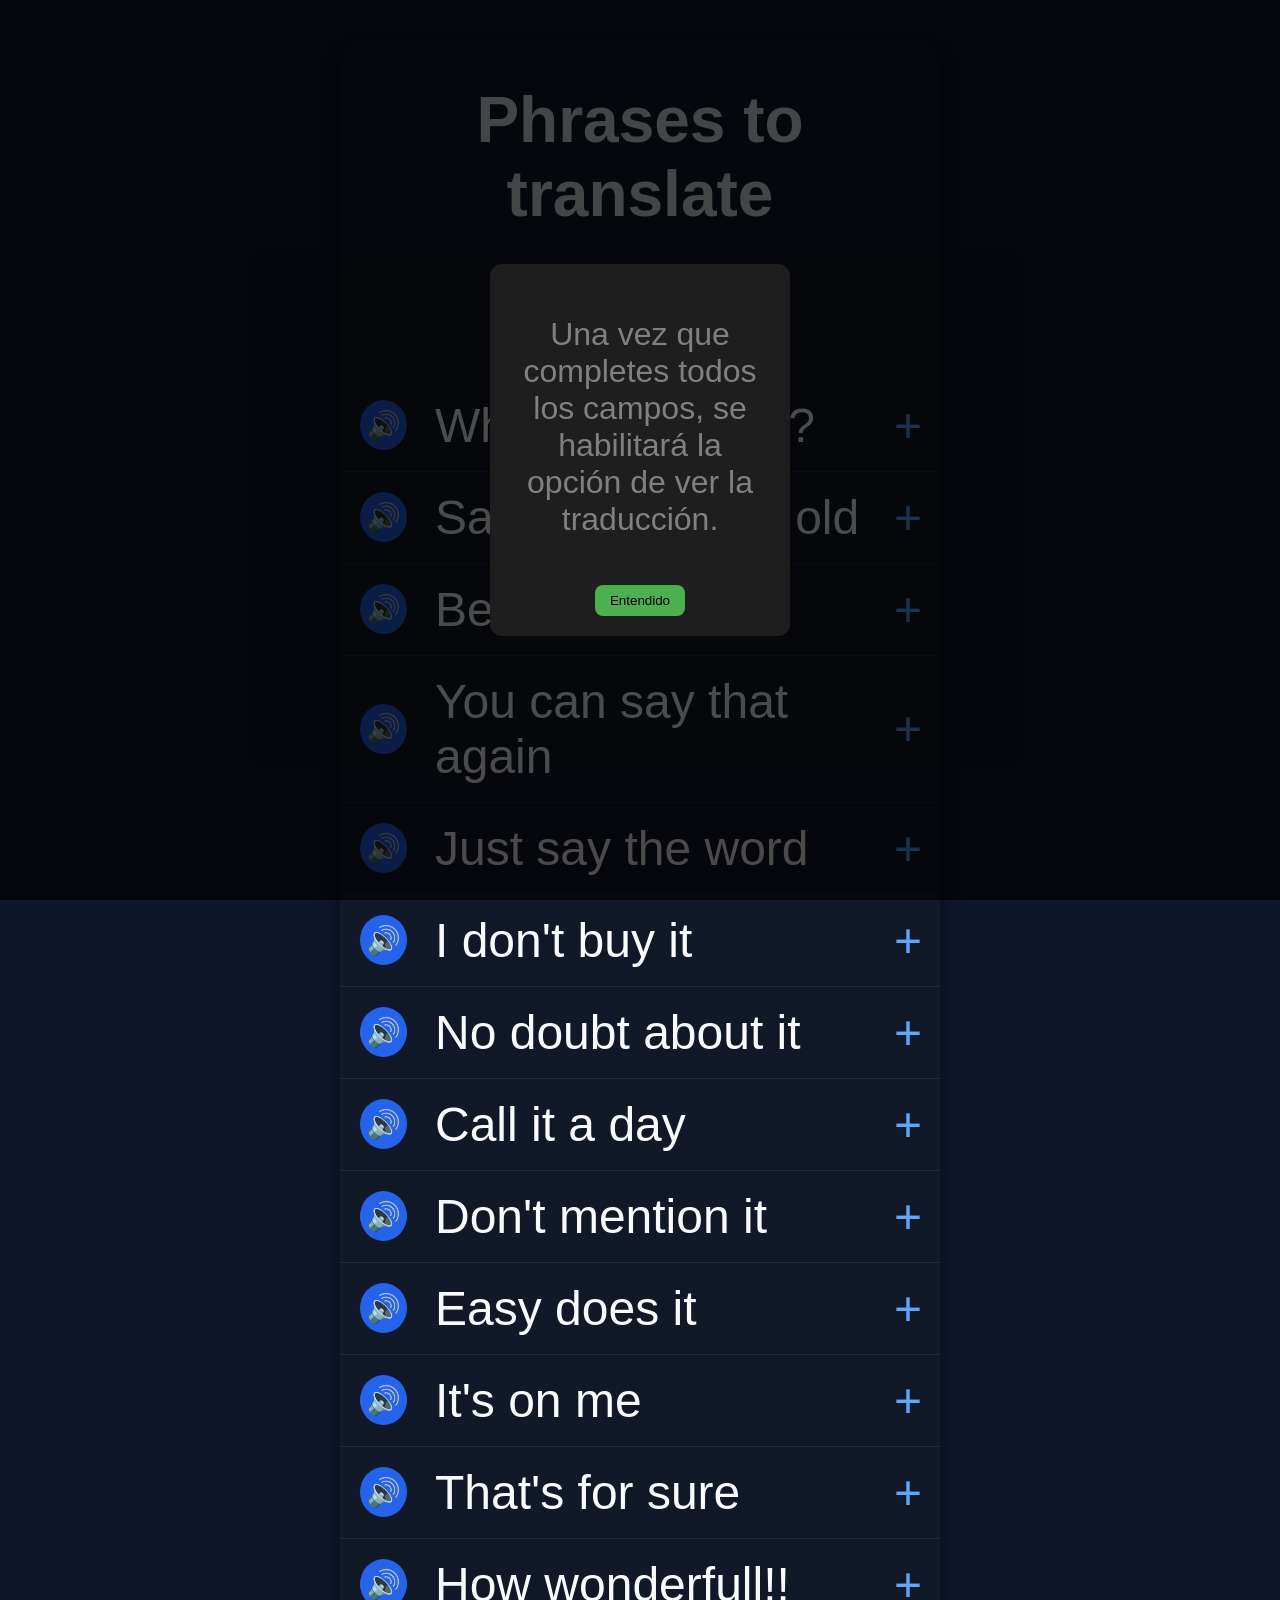
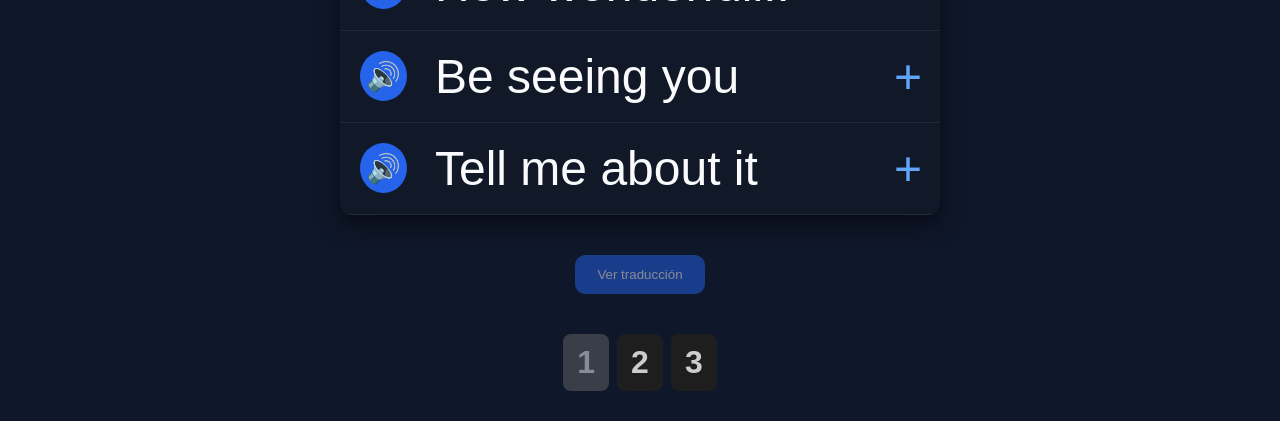
==== commit b8240806: "Add files via upload" ====
--- a/index.html
+++ b/index.html
@@ -21,7 +21,7 @@
 
 <div class="faq">
   <h1>Phrases to translate</h1>
-  <p><em>Frases a traducir - 1ra parte</em></p>
+  <p><em>Frases a traducir <br> &#8212; 1ra parte &#8212; </em></p>
 
 <!--What's the catch?-->
   <div class="faq-item">
@@ -325,22 +325,10 @@
 <!--boton traduccion-->
 <button id="verTraduccion" class="btn-verTraduccion" onclick="verTxt()" disabled>Ver traducción</button>
 
-<!--boton siguiente
-<button id="btnSiguiente" class="btn-sgte" onclick="ir_2da_parte()" disabled>2da parte</button>
--->
-
-<!--boton paginacion
-<nav class="paginacion">
-  <a href="index.html" class="activo">1</a>
-  <a href="../PROBANDO/2da_parte/index.html">2</a>
-  <a href="../PROBANDO/3ra_parte/index.html">3</a>
-</nav>
--->
-
 <!--boton paginacion (usando js nivel pro)-->
 <nav class="paginacion"></nav>
 
 <!--js externo-->
 <script src="js/script.js"></script>
 </body>
-</html>+</html>
--- a/css/style.css
+++ b/css/style.css
@@ -36,7 +36,7 @@
   background: #0f172a;/* fondo general */
   color: #e5e7eb;
   font-family: sans-serif;
-  font-size: 22px;
+  font-size: 32px; /*22px*/
 }
 
 /*CUESTIONARIO*/
@@ -154,14 +154,14 @@
 
 /*boton del audio*/
 .audio-btn-circle {
-  width: 30px;
-  height: 30px;
+  width: 50px;
+  height: 50px;
   background: #2563eb;/* azul */
   color: white;
   border: none;
   border-radius: 50%;
   cursor: pointer;
-  font-size: 18px;
+  font-size: 28px; /*18px*/
   display: flex;
   align-items: center;
   justify-content: center;
@@ -177,7 +177,6 @@
 .audio-btn-circle:active {
   transform: scale(0.9);
 }
-
 
 .faq-header {
   display: flex;
@@ -283,14 +282,6 @@
   overflow-y: auto;
 }
 
-/*
-.p_modal-contenido {
-  text-align: left;
-  font-size: 0.8em;
-  font-style: italic;
-}
-*/
-
 .modal-contenido ul {
   padding-left: 20px; /* espacio del punto */
   margin-top: 15px;
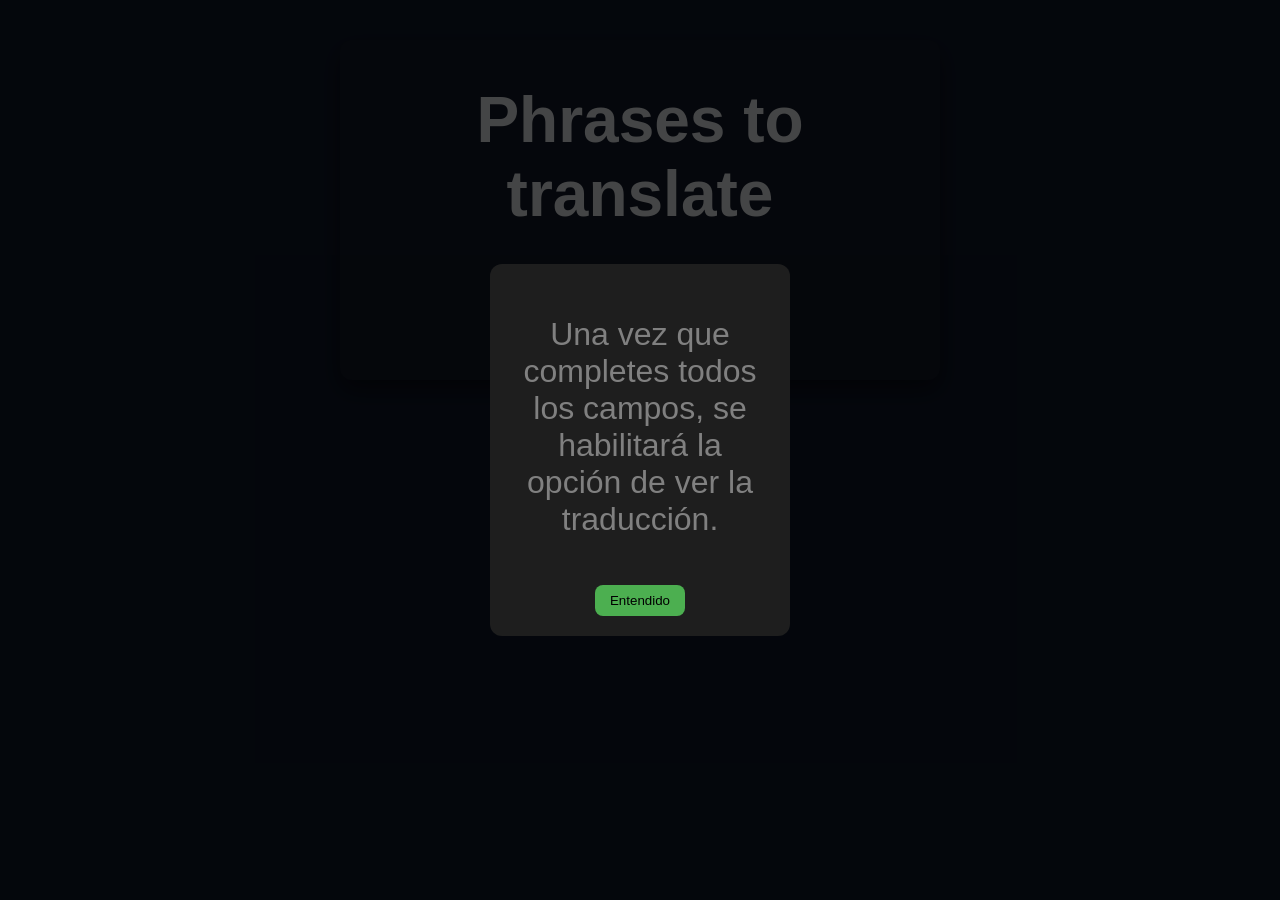
==== commit 892b96af: "Add files via upload" ====
--- a/index.html
+++ b/index.html
@@ -6,6 +6,7 @@
   <meta name="viewport" content="width=device-width, initial-scale=1">
   <title>index</title>
   <link rel="stylesheet" href="css/style.css">
+  <link rel="icon" href="favicon.ico">
 </head>
 
 <body>
@@ -21,304 +22,17 @@
 
 <div class="faq">
   <h1>Phrases to translate</h1>
-  <p><em>Frases a traducir <br> &#8212; 1ra parte &#8212; </em></p>
+  <p><em>Frases a traducir <br> &#8212; 1ra parte &#8212;</em></p>
 
-<!--What's the catch?-->
-  <div class="faq-item">
-    <div class="faq-header">
-      <button class="audio-btn-circle"
-        onclick="document.getElementById('audio1').play()">
-        🔊
-      </button>
-      <button class="faq-question" aria-expanded="false">
-        What's the catch?
-        <span class="icon">+</span>
-      </button>
-      <audio id="audio1" src="audio/whats_the_catch.mp3"></audio>
-    </div>
-    <div class="faq-answer">
-      <input type="text" name="" placeholder="Translate">
-    </div>
-  </div>
-
-<!--Same old, same old-->
-  <div class="faq-item">
-    <div class="faq-header">
-      <button class="audio-btn-circle"
-        onclick="document.getElementById('audio2').play()">
-        🔊
-      </button>
-      <button class="faq-question" aria-expanded="false">
-        Same old, same old
-        <span class="icon">+</span>
-      </button>
-      <audio id="audio2" src="audio/same_old.mp3"></audio>
-    </div>
-    <div class="faq-answer">
-      <input type="text" name="" placeholder="Translate">
-    </div>
-  </div>
-
-<!--Beats me-->
-  <div class="faq-item">
-    <div class="faq-header">
-      <button class="audio-btn-circle"
-        onclick="document.getElementById('audio3').play()">
-        🔊
-      </button>
-      <button class="faq-question" aria-expanded="false">
-        Beats me
-        <span class="icon">+</span>
-      </button>
-      <audio id="audio3" src="audio/beat_me.mp3"></audio>
-    </div>
-    <div class="faq-answer">
-      <input type="text" name="" placeholder="Translate">
-    </div>
-  </div>
-
-<!--You can say that again-->
-  <div class="faq-item">
-    <div class="faq-header">
-      <button class="audio-btn-circle"
-        onclick="document.getElementById('audio4').play()">
-        🔊
-      </button>
-      <button class="faq-question" aria-expanded="false">
-        You can say that again
-        <span class="icon">+</span>
-      </button>
-      <audio id="audio4" src="audio/you_can_say_that_again.mp3"></audio>
-    </div>
-    <div class="faq-answer">
-      <input type="text" name="" placeholder="Translate">
-    </div>
-  </div>
-
-<!--Just say the word-->
-  <div class="faq-item">
-    <div class="faq-header">
-      <button class="audio-btn-circle"
-        onclick="document.getElementById('audio5').play()">
-        🔊
-      </button>
-      <button class="faq-question" aria-expanded="false">
-        Just say the word
-        <span class="icon">+</span>
-      </button>
-      <audio id="audio5" src="audio/just_say_the_word.mp3"></audio>
-    </div>
-    <div class="faq-answer">
-      <input type="text" name="" placeholder="Translate">
-    </div>
-  </div>
-
-<!--I don't buy it-->
-  <div class="faq-item">
-    <div class="faq-header">
-      <button class="audio-btn-circle"
-        onclick="document.getElementById('audio6').play()">
-        🔊
-      </button>
-      <button class="faq-question" aria-expanded="false">
-        I don't buy it
-        <span class="icon">+</span>
-      </button>
-      <audio id="audio6" src="audio/i_dont_buy_it.mp3"></audio>
-    </div>
-    <div class="faq-answer">
-      <input type="text" name="" placeholder="Translate">
-    </div>
-  </div>
-
-<!--No doubt about it-->
-  <div class="faq-item">
-    <div class="faq-header">
-      <button class="audio-btn-circle"
-        onclick="document.getElementById('audio7').play()">
-        🔊
-      </button>
-      <button class="faq-question" aria-expanded="false">
-        No doubt about it
-        <span class="icon">+</span>
-      </button>
-      <audio id="audio7" src="audio/no_doubt_about_it.mp3"></audio>
-    </div>
-    <div class="faq-answer">
-      <input type="text" name="" placeholder="Translate">
-    </div>
-  </div>
-
-<!--Call it a day-->
-  <div class="faq-item">
-    <div class="faq-header">
-      <button class="audio-btn-circle"
-        onclick="document.getElementById('audio8').play()">
-        🔊
-      </button>
-      <button class="faq-question" aria-expanded="false">
-        Call it a day
-        <span class="icon">+</span>
-      </button>
-      <audio id="audio8" src="audio/call_it_a_day.mp3"></audio>
-    </div>
-    <div class="faq-answer">
-      <input type="text" name="" placeholder="Translate">
-    </div>
-  </div>
-
-<!--Don't mention it-->
-  <div class="faq-item">
-    <div class="faq-header">
-      <button class="audio-btn-circle"
-        onclick="document.getElementById('audio9').play()">
-        🔊
-      </button>
-      <button class="faq-question" aria-expanded="false">
-        Don't mention it
-        <span class="icon">+</span>
-      </button>
-      <audio id="audio9" src="audio/dont_mention_it.mp3"></audio>
-    </div>
-    <div class="faq-answer">
-      <input type="text" name="" placeholder="Translate">
-    </div>
-  </div>
-
-<!--Easy does it-->
-  <div class="faq-item">
-    <div class="faq-header">
-      <button class="audio-btn-circle"
-        onclick="document.getElementById('audio10').play()">
-        🔊
-      </button>
-      <button class="faq-question" aria-expanded="false">
-        Easy does it
-        <span class="icon">+</span>
-      </button>
-      <audio id="audio10" src="audio/easy_does_it.mp3"></audio>
-    </div>
-    <div class="faq-answer">
-      <input type="text" name="" placeholder="Translate">
-    </div>
-  </div>
-
-<!--It's on me-->
-  <div class="faq-item">
-    <div class="faq-header">
-      <button class="audio-btn-circle"
-        onclick="document.getElementById('audio11').play()">
-        🔊
-      </button>
-      <button class="faq-question" aria-expanded="false">
-        It's on me
-        <span class="icon">+</span>
-      </button>
-      <audio id="audio11" src="audio/its_on_me.mp3"></audio>
-    </div>
-    <div class="faq-answer">
-      <input type="text" name="" placeholder="Translate">
-    </div>
-  </div>
-
-<!--That's for sure-->
-  <div class="faq-item">
-    <div class="faq-header">
-      <button class="audio-btn-circle"
-        onclick="document.getElementById('audio12').play()">
-        🔊
-      </button>
-      <button class="faq-question" aria-expanded="false">
-        That's for sure
-        <span class="icon">+</span>
-      </button>
-      <audio id="audio12" src="audio/thats_for_sure.mp3"></audio>
-    </div>
-    <div class="faq-answer">
-      <input type="text" name="" placeholder="Translate">
-    </div>
-  </div>
-
-<!--How wonderfull!!-->
-  <div class="faq-item">
-    <div class="faq-header">
-      <button class="audio-btn-circle"
-        onclick="document.getElementById('audio13').play()">
-        🔊
-      </button>
-      <button class="faq-question" aria-expanded="false">
-        How wonderfull!!
-        <span class="icon">+</span>
-      </button>
-      <audio id="audio13" src="audio/how_wonderfull.mp3"></audio>
-    </div>
-    <div class="faq-answer">
-      <input type="text" name="" placeholder="Translate">
-    </div>
-  </div>
-
-<!--Be seeing you-->
-  <div class="faq-item">
-    <div class="faq-header">
-      <button class="audio-btn-circle"
-        onclick="document.getElementById('audio14').play()">
-        🔊
-      </button>
-      <button class="faq-question" aria-expanded="false">
-        Be seeing you
-        <span class="icon">+</span>
-      </button>
-      <audio id="audio14" src="audio/be_seeing_you.mp3"></audio>
-    </div>
-    <div class="faq-answer">
-      <input type="text" name="" placeholder="Translate">
-    </div>
-  </div>
-
-<!--Tell me about it-->
-  <div class="faq-item">
-    <div class="faq-header">
-      <button class="audio-btn-circle"
-        onclick="document.getElementById('audio15').play()">
-        🔊
-      </button>
-      <button class="faq-question" aria-expanded="false">
-        Tell me about it
-        <span class="icon">+</span>
-      </button>
-      <audio id="audio15" src="audio/tell_me_about_it.mp3"></audio>
-    </div>
-    <div class="faq-answer">
-      <input type="text" name="" placeholder="Translate">
-    </div>
-  </div>
-
+  <div id="faq-container"></div>
 </div>
 
 <!--TRADUCCIONES-->
 <div id="modal" class="modal oculto">
   <div class="modal-contenido">
     <span class="cerrar" onclick="cerrarModal()">x</span>
-
     <h2>Traducciones</h2>
-
-    <ul>
-      <li>What's the catch? - ¿Cuál es el truco?</li>
-      <li>Same old, same old - Lo mismo de siempre</li>
-      <li>Beats me - Ni idea</li>
-      <li>You can say that again - Tienes toda la razon</li>
-      <li>Just say the word - Solo dilo</li>
-      <li>I'dont buy it - No me lo creo</li>
-      <li>No doubt about it - Sin lugar a dudas</li>
-      <li>Call it a day - Dar algo por terminado</li>
-      <li>Don't mention it - Ni lo menciones</li>
-      <li>Easy does it - Con calma</li>
-      <li>I'ts on me - Yo invito</li>
-      <li>That's for sure - Eso es seguro</li>
-      <li>How wonderfull!! - Que maravilloso!!</li>
-      <li>Be seeing you - Nos estamos viendo</li>
-      <li>Tell me about it - Dimelo a mí</li>
-    </ul>
+    <ul id="lista-traducciones"></ul>
   </div>
 </div>
 
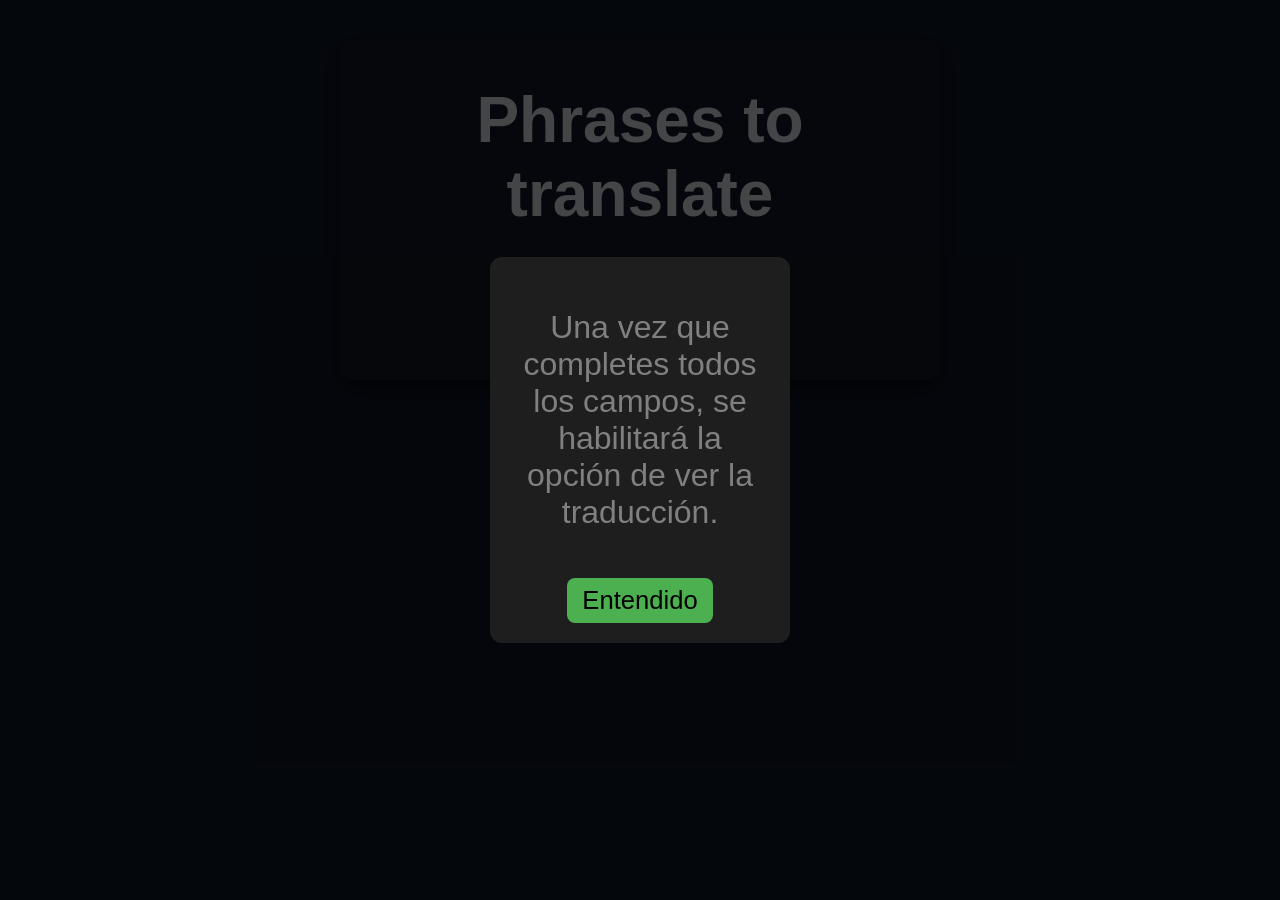
==== commit 35b5528f: "Add files via upload" ====
--- a/index.html
+++ b/index.html
@@ -43,6 +43,10 @@
 <nav class="paginacion"></nav>
 
 <!--js externo-->
+<script>
+  const base = "data/";
+  const archivo = "1ra_parte.json";
+</script>
 <script src="js/script.js"></script>
 </body>
 </html>
--- a/css/style.css
+++ b/css/style.css
@@ -29,6 +29,7 @@
   background: #4CAF50;
   color:black;
   cursor: pointer;
+  font-size: 0.8em;/*agregue font size*/
 }
 
 /*BODY*/
@@ -50,7 +51,10 @@
 }
 
 .faq-item {
-  border-bottom: 1px solid #1f2937;
+  /*border-bottom: 1px solid #1f2937;*/
+  border-radius: 10px;
+  margin-bottom: 10px;
+  overflow: hidden;
 }
 
 .faq-question {
@@ -65,31 +69,40 @@
   display: flex;
   justify-content: space-between;
   align-items: center;
-  transition: background 0.2s ease;
+  transition: background 0.2s ease, transform 0.1s ease;
 }
 
 .faq-question:hover {
-  background: #1f2937;
-}
-
+  background: rgba(255,255,255,0.05);
+}
+
+/* CONTENEDOR RESPUESTA */
 .faq-answer {
   max-height: 0;
   overflow: hidden;
-  transition: max-height 0.35s ease;
-  color: #9ca3af;
-  line-height: 1.6;
-  padding: 0 18px;
-}
-
+  opacity: 0;
+  transform: translateY(-5px);
+
+  transition:
+    max-height 0.35s ease,
+    opacity 0.25s ease,
+    transform 0.25s ease;
+
+  padding: 0 10px; /* opcional */
+}
+
+/* CUANDO ESTÁ ABIERTO */
 .faq-item.active .faq-answer {
-  max-height: 200px;
-  padding: 0 18px 18px;
+  /*max-height: 100px; ajustá según contenido */
+  opacity: 1;
+  transform: translateY(0);
+  margin-top: 10px;
 }
 
 .icon {
-  font-size: 1em;/*18px*/
+  font-size: 0.5em;/*18px*/
   color: #60a5fa;
-  transition: transform 1.0s ease;/*0.3s*/
+  transition: transform 0.4s ease;/*0.3s*/
 }
 
 .faq-item.active .icon {
@@ -99,6 +112,15 @@
 /* efecto sutil cuando está abierto */
 .faq-item.active .faq-question {
   color: #60a5fa;
+}
+
+.faq-question .icon {
+  transition: transform 0.25s ease;
+  display: inline-block;
+}
+
+.faq-question:active {
+  transform: scale(0.98);
 }
 
 /* INPUTS */
@@ -214,6 +236,7 @@
   padding: 12px 22px;
   border-radius: 10px;
   font-weight: normal;
+  font-size: 0.8em; /*agregue font size*/
   cursor: pointer;
   transition: 0.2s;
 }
